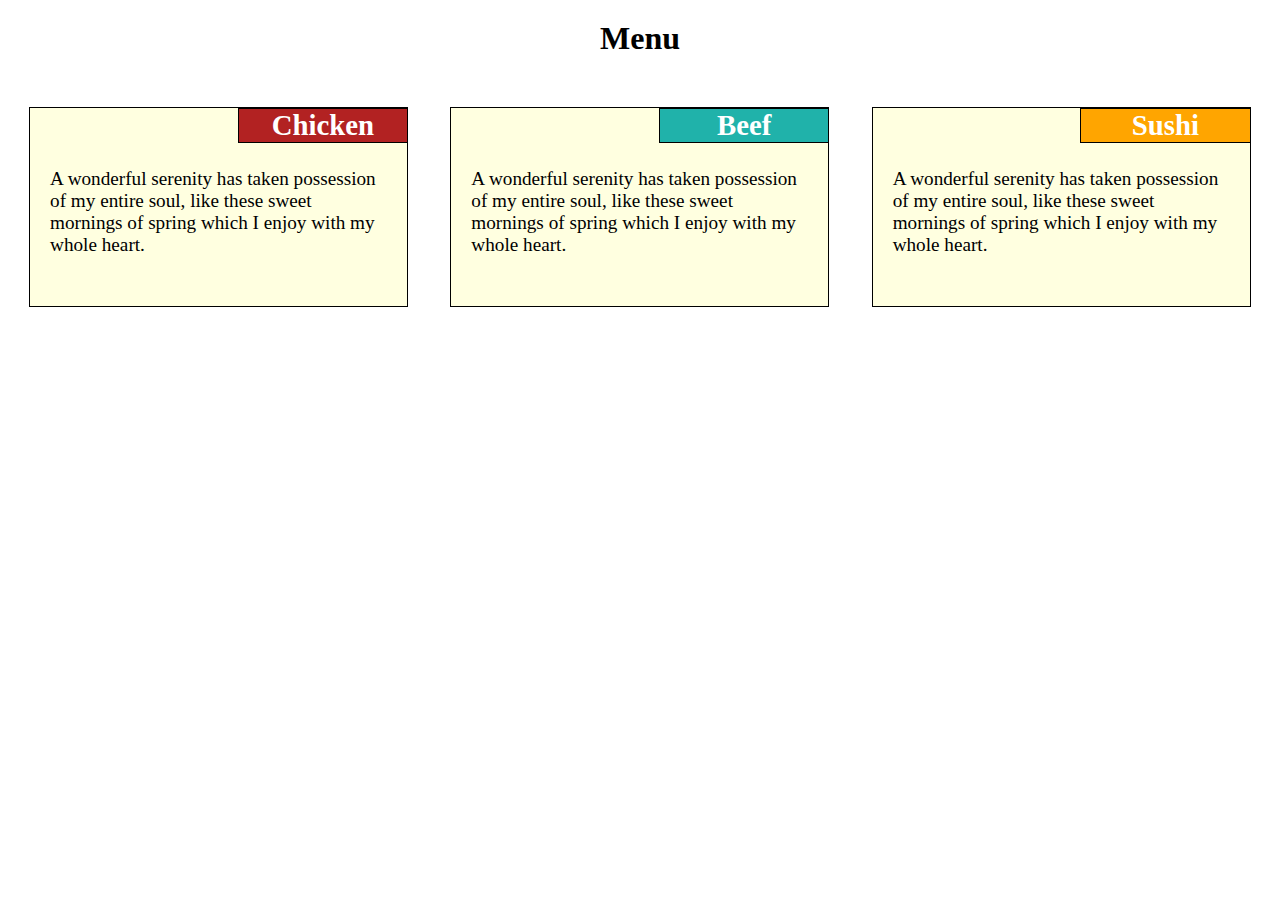
==== module2-Solution/index.html @ 65011705 "my assignment for module 2" ====
<html>
<head>
	<meta charset="utf-8">
	<meta name="viewport" content="width=device-width, initial-scale=1">
	<title> Module-2 Assignment </title>
    <link rel="stylesheet" href="index.css">
</head>
<body>
	<div id="Heading">
		<h1> Menu </h1>
	</div>

	<div id="section">
	<div class="col-lg-4  col-md-6  col-sm-12">
		<section class="section1">
			<h2 class="shead chicken"> Chicken </h2>
			  <p> A wonderful serenity has taken possession of my entire soul, like these sweet mornings of spring which I enjoy with my whole heart. </p>
			</section>
		</div>
		<div class="col-lg-4  col-md-6  col-sm-12">
              <section class="section2">
			<h2 class="shead beef"> Beef </h2>
			  <p> A wonderful serenity has taken possession of my entire soul, like these sweet mornings of spring which I enjoy with my whole heart. </p>
			   </section>
			</div>
			<div class="col-lg-4  col-md-12 col-sm-12">
			   <section class="section3">
			<h2 class="shead sushi"> Sushi </h2>
			  <p> A wonderful serenity has taken possession of my entire soul, like these sweet mornings of spring which I enjoy with my whole heart. </p>
			</section>
	   </div>
	</div>
			</body>
			</html>
---- module2-Solution/index.css ----
*
	{
		box-sizing: border-box;
		
	}
	body
	{
      font-family:cursive ;
	}
	#Heading
	{

     text-align: center;
     margin-top: 20px;
     margin-bottom:40px ;
	}

	.section1{
        position: relative;
		margin-left: auto;
		margin-right: auto;
		border: 1px solid black;
     	width: 90%;
        height: 200px;
        margin-top: 10px;
		margin-bottom: 10px;
	    background-color: lightyellow;
      overflow: auto;
	}
	.section2{
       
        position: relative;
        margin-left: auto;
		margin-right: auto;
		border: 1px solid black;
	    width: 90%;
        height: 200px;
        margin-top: 10px;
		margin-bottom: 8px;
	    background-color: lightyellow;
      overflow: auto;
	}
	.section3{
		margin-left: auto;
		margin-right: auto;
        position: relative;
		margin-top: 10px;
		margin-bottom: 8px;
		border: 1px solid black;
	    width: 90%;
        height: 200px;
        background-color: lightyellow;
         overflow: auto;
		
	}
	section p{
font-size: 120%;
margin-top: 60px;
margin-bottom:10px;
 
  margin-left: 20px;
  margin-right: 20px;
 
  
 }

    .shead
    {
    	 font-size: 180%;
    	border: 1px solid black;
    	width: 45%;
    	text-align: center;
    	position: absolute;
    	top: 0;
    	right: 0;
    	margin-top: 0px;
    	border-right: 0;
    	color: white;
      overflow: auto;

    } 
    .chicken	
    {
    	background-color: firebrick;
    }
    .beef
    {
      background-color: lightseagreen;
    }
    .sushi
    {

       background-color: orange;
    }
 /*Devices with width greter than 992px i.e Desktop*/
 @media (min-width: 992px) {
  .col-lg-1, .col-lg-2, .col-lg-3, .col-lg-4, .col-lg-5, .col-lg-6, .col-lg-7, .col-lg-8, .col-lg-9, .col-lg-10, .col-lg-11, .col-lg-12 {
    float: left;
    
  }
  .col-lg-1 {
    width: 8.33%;
  }
  .col-lg-2 {
    width: 16.66%;
  }
  .col-lg-3 {
    width: 25%;
  }
  .col-lg-4 {
    width: 33.33%;
  }
  .col-lg-5 {
    width: 41.66%;
  }
  .col-lg-6 {
    width: 50%;
  }
  .col-lg-7 {
    width: 58.33%;
  }
  .col-lg-8 {
    width: 66.66%;
  }
  .col-lg-9 {
    width: 74.99%;
  }
  .col-lg-10 {
    width: 83.33%;
  }
  .col-lg-11 {
    width: 91.66%;
  }
  .col-lg-12 {
    width: 100%;
  }
}


/*Devices with width in between 768px and 991px i.e Tablet*/
@media (min-width: 768px) and (max-width: 991px) {
  .col-md-1, .col-md-2, .col-md-3, .col-md-4, .col-md-5, .col-md-6, .col-md-7, .col-md-8, .col-md-9, .col-md-10, .col-md-11, .col-md-12 {
    float: left;
  }
  .col-md-1 {
    width: 8.33%;
  }
  .col-md-2 {
    width: 16.66%;
  }
  .col-md-3 {
    width: 25%;
  }
  .col-md-4 {
    width: 33.33%;
  }
  .col-md-5 {
    width: 41.66%;
  }
  .col-md-6 {
    width: 50%;
  }
  .col-md-7 {
    width: 58.33%;
  }
  .col-md-8 {
    width: 66.66%;
  }
  .col-md-9 {
    width: 74.99%;
  }
  .col-md-10 {
    width: 83.33%;
  }
  .col-md-11 {
    width: 91.66%;
  }
  .col-md-12 {
    width: 100%;
  }
}
 /*Devices with width less than 767px i.e mobile*/
 @media (max-width: 767px) {
  .col-sm-1, .col-sm-2, .col-sm-3, .col-sm-4, .col-sm-5, .col-sm-6, .col-sm-7, .col-sm-8, .col-sm-9, .col-sm-10, .col-sm-11, .col-sm-12 {
    float: left;
  }
  .col-sm-1 {
    width: 8.33%;
  }
  .col-sm-2 {
    width: 16.66%;
  }
  .col-sm-3 {
    width: 25%;
  }
  .col-sm-4 {
    width: 33.33%;
  }
  .col-sm-5 {
    width: 41.66%;
  }
  .col-sm-6 {
    width: 50%;
  }
  .col-sm-7 {
    width: 58.33%;
  }
  .col-sm-8 {
    width: 66.66%;
  }
  .col-sm-9 {
    width: 74.99%;
  }
  .col-sm-10 {
    width: 83.33%;
  }
  .col-sm-11 {
    width: 91.66%;
  }
  .col-sm-12 {
    width: 100%;
  }
}
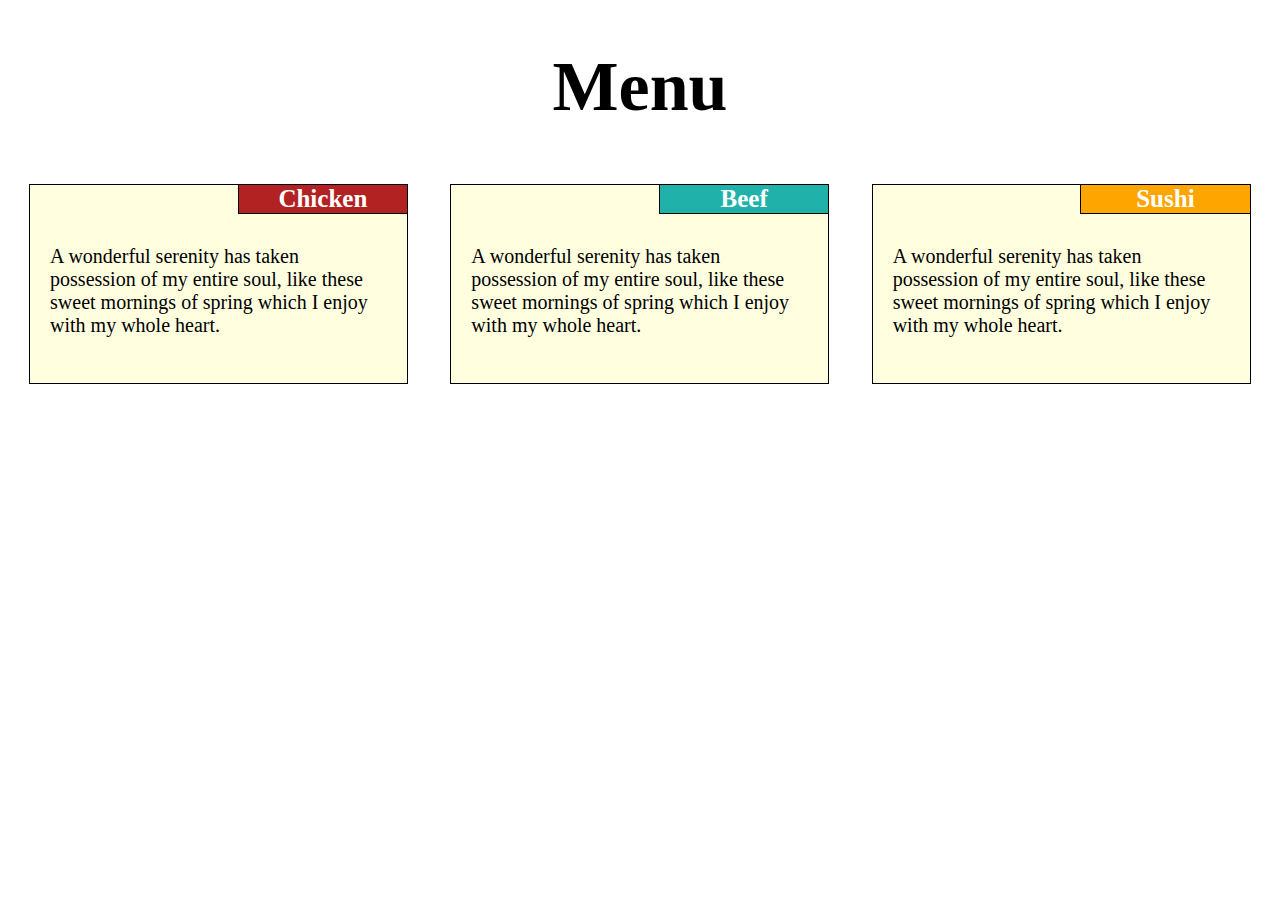
==== commit 0d1c55fc: "updated" ====
--- a/module2-Solution/index.html
+++ b/module2-Solution/index.html
@@ -1,3 +1,4 @@
+<!doctype html>
 <html>
 <head>
 	<meta charset="utf-8">
--- a/module2-Solution/index.css
+++ b/module2-Solution/index.css
@@ -6,11 +6,12 @@
 	}
 	body
 	{
+    font-size: 20px;
       font-family:cursive ;
 	}
 	#Heading
 	{
-
+      font-size: 175%;
      text-align: center;
      margin-top: 20px;
      margin-bottom:40px ;
@@ -55,27 +56,30 @@
 		
 	}
 	section p{
-font-size: 120%;
+
 margin-top: 60px;
 margin-bottom:10px;
  
   margin-left: 20px;
   margin-right: 20px;
+  
  
-  
+
  }
 
     .shead
     {
-    	 font-size: 180%;
+    	 font-size: 125%;
     	border: 1px solid black;
     	width: 45%;
     	text-align: center;
     	position: absolute;
     	top: 0;
     	right: 0;
-    	margin-top: 0px;
+    	margin-top: 0;
+      margin-right: 0px;
     	border-right: 0;
+      border-top:0;
     	color: white;
       overflow: auto;
 
@@ -139,7 +143,7 @@
 
 
 /*Devices with width in between 768px and 991px i.e Tablet*/
-@media (min-width: 768px) and (max-width: 991px) {
+@media (min-width: 768px) and (max-width: 991.5px) {
   .col-md-1, .col-md-2, .col-md-3, .col-md-4, .col-md-5, .col-md-6, .col-md-7, .col-md-8, .col-md-9, .col-md-10, .col-md-11, .col-md-12 {
     float: left;
   }
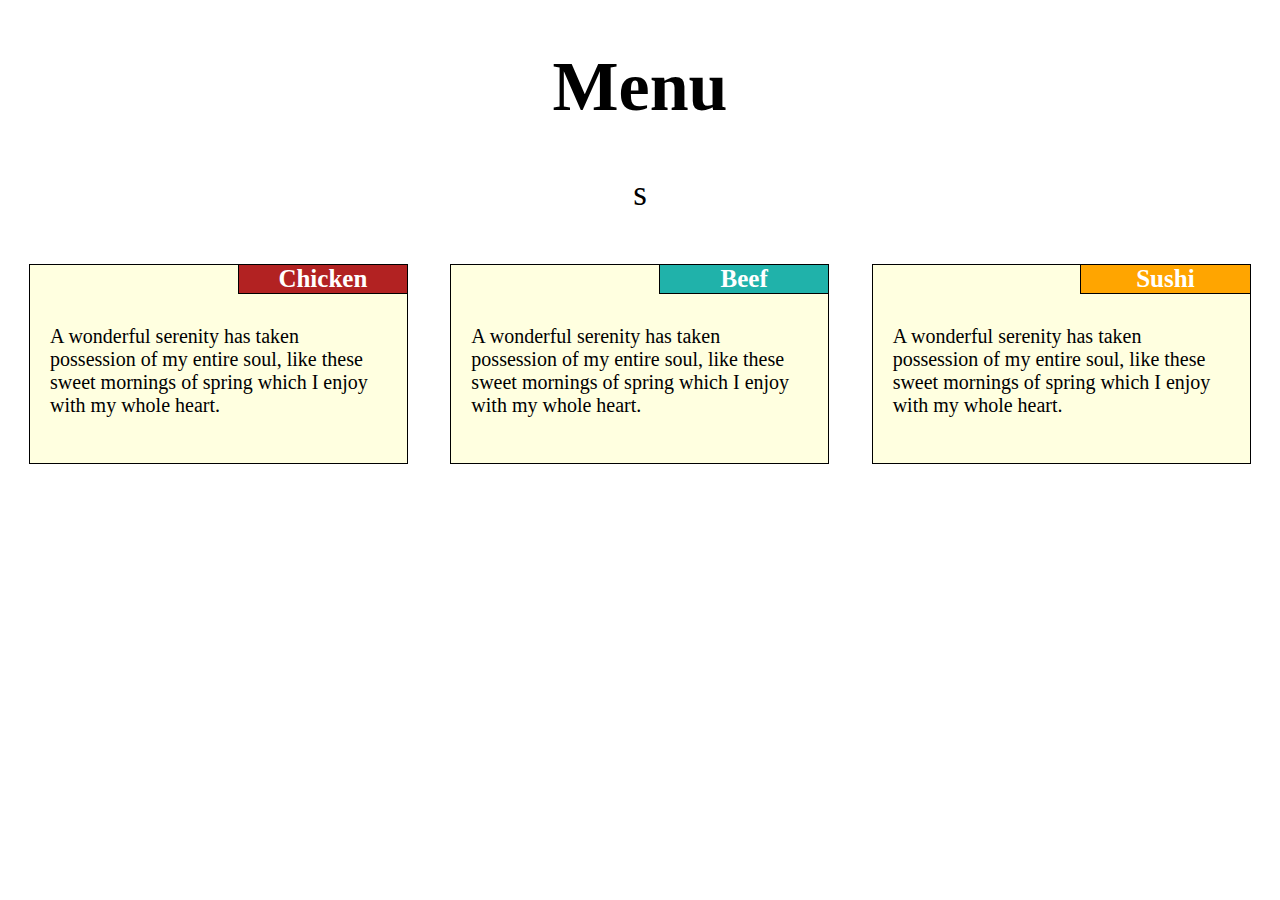
==== commit 1ed598d1: "Update" ====
--- a/module2-Solution/index.html
+++ b/module2-Solution/index.html
@@ -8,7 +8,7 @@
 </head>
 <body>
 	<div id="Heading">
-		<h1> Menu </h1>
+		<h1> Menu </h1>s
 	</div>
 
 	<div id="section">
